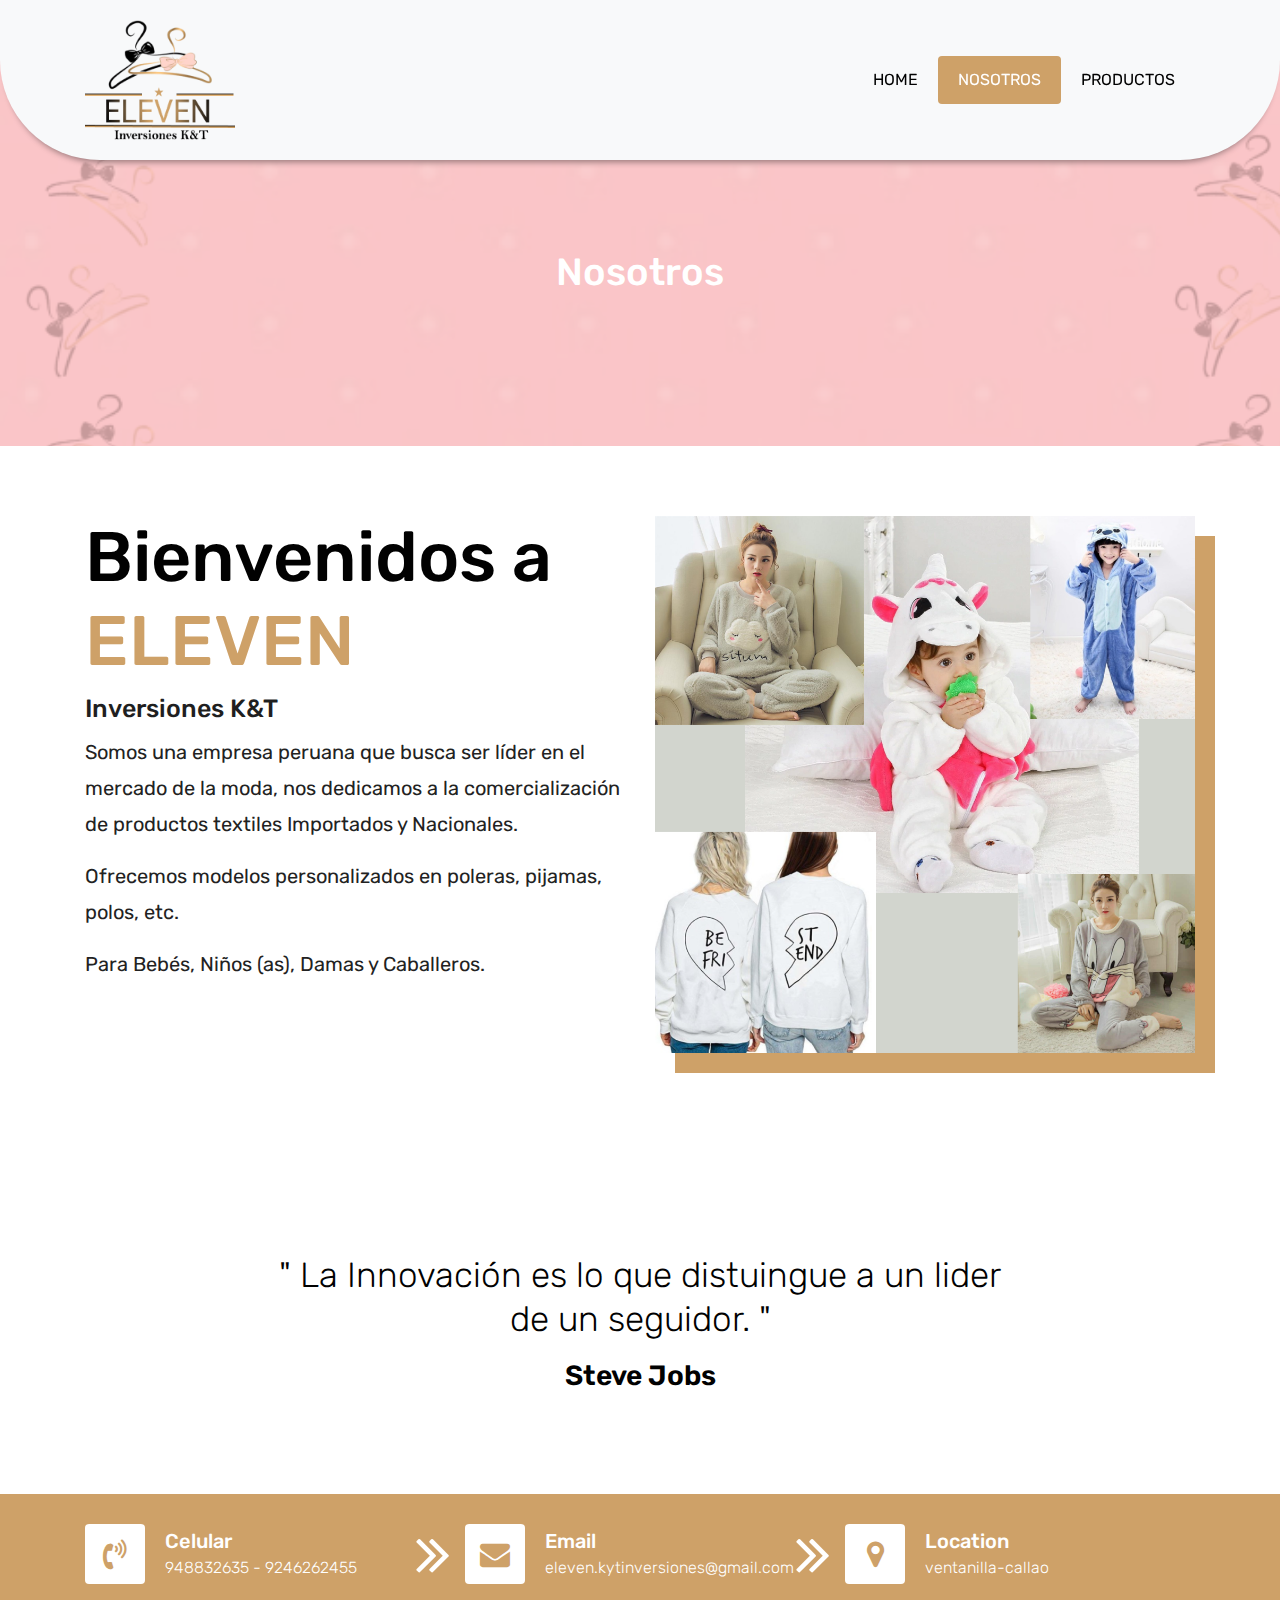
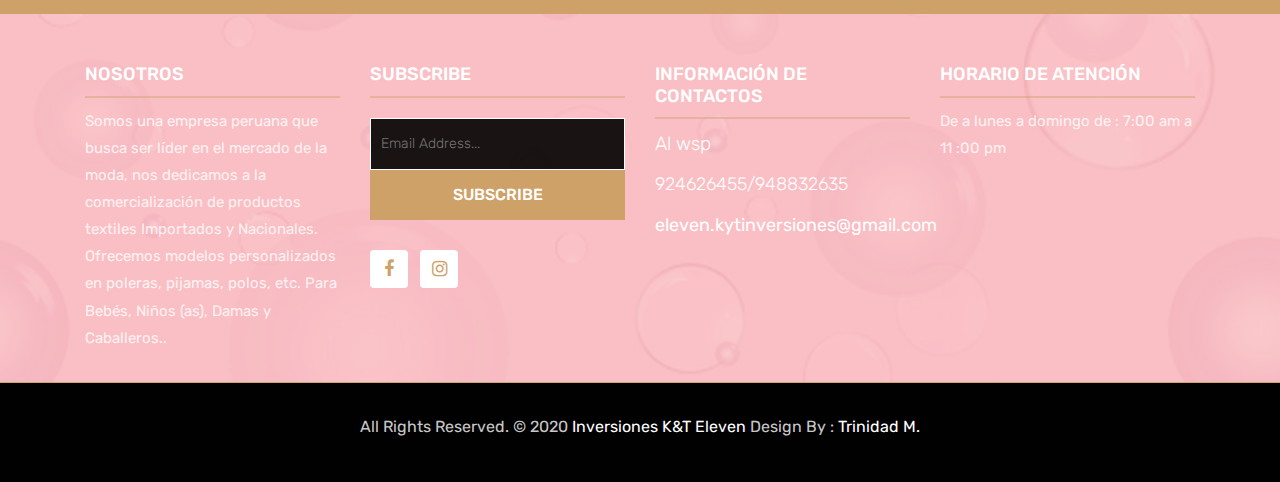
==== about.html @ 2e325578 "subiendo la pagina eleven" ====
<!DOCTYPE html>
<html lang="en"><!-- Basic -->
<head>
	<meta charset="utf-8">
    <meta http-equiv="X-UA-Compatible" content="IE=edge">   
   
    <!-- Mobile Metas -->
    <meta name="viewport" content="width=device-width, initial-scale=1">
 
     <!-- Site Metas -->
    <title>Live Ventas de Pijamas y Poleras personalizadas</title>  
    <meta name="keywords" content="">
    <meta name="description" content="">
    <meta name="author" content="">

    <!-- Site Icons -->
    <link rel="shortcut icon" href="images/favicon.ico" type="image/x-icon">
    <link rel="apple-touch-icon" href="images/apple-touch-icon.png">

    <!-- Bootstrap CSS -->
    <link rel="stylesheet" href="css/bootstrap.min.css">    
	<!-- Site CSS -->
    <link rel="stylesheet" href="css/style.css">    
    <!-- Responsive CSS -->
    <link rel="stylesheet" href="css/responsive.css">
    <!-- Custom CSS -->
    <link rel="stylesheet" href="css/custom.css">

    <!--[if lt IE 9]>
      <script src="https://oss.maxcdn.com/libs/html5shiv/3.7.0/html5shiv.js"></script>
      <script src="https://oss.maxcdn.com/libs/respond.js/1.4.2/respond.min.js"></script>
    <![endif]-->

</head>

<body>
	<!-- Start header -->
	<header class="top-navbar">
		<nav class="navbar navbar-expand-lg navbar-light bg-light">
			<div class="container">
				<a class="navbar-brand" href="index.html">
					<img class="logo"src="images/logo de la pagiona.png" alt="" />
				</a>
				<button class="navbar-toggler" type="button" data-toggle="collapse" data-target="#navbars-rs-food" aria-controls="navbars-rs-food" aria-expanded="false" aria-label="Toggle navigation">
				  <span class="navbar-toggler-icon"></span>
				</button>
				<div class="collapse navbar-collapse" id="navbars-rs-food">
					<ul class="navbar-nav ml-auto">
						<li class="nav-item"><a class="nav-link" href="index.html">Home</a></li>
						<li class="nav-item active"><a class="nav-link" href="about.html">Nosotros</a></li>
						<li class="nav-item"><a class="nav-link" href="menu.html">Productos</a></li>
					<!--	<li class="nav-item dropdown">
							<a class="nav-link dropdown-toggle" href="#" id="dropdown-a" data-toggle="dropdown">Pages</a>
							<div class="dropdown-menu" aria-labelledby="dropdown-a">
								<a class="dropdown-item" href="reservation.html">Reservation</a>
								<a class="dropdown-item" href="stuff.html">Stuff</a>
								<a class="dropdown-item" href="gallery.html">Gallery</a>
							</div>
						</li>
						<li class="nav-item dropdown">
							<a class="nav-link dropdown-toggle" href="#" id="dropdown-a" data-toggle="dropdown">Blog</a>
							<div class="dropdown-menu" aria-labelledby="dropdown-a">
								<a class="dropdown-item" href="blog.html">blog</a>
								<a class="dropdown-item" href="blog-details.html">blog Single</a>
							</div>
						</li>-->
				</div>
			</div>
		</nav>
	</header>
	<!-- End header -->
	
	<!-- Start header -->
	<div class="all-page-title page-breadcrumb">
		<div class="container text-center">
			<div class="row">
				<div class="col-lg-12">
					<h1>Nosotros</h1>
				</div>
			</div>
		</div>
	</div>
	<!-- End header -->
	
	<!-- Start About -->
	<div class="about-section-box">
		<div class="container">
			<div class="row">
				<div class="col-lg-6 col-md-6 text-center">
					<div class="inner-column">
							<h1>Bienvenidos a <span>ELEVEN</span></h1>
							<h4>Inversiones K&T</h4>
							<p>Somos una empresa peruana que busca ser líder en el mercado de la moda, nos dedicamos a la comercialización de productos textiles Importados y Nacionales. </p>
							<p>Ofrecemos modelos personalizados en poleras, pijamas, polos, etc.</p>
							<p>Para Bebés, Niños (as), Damas y Caballeros.</p>
					</div>
				</div>
				<div class="col-lg-6 col-md-6">
					<img src="images/backgroun de fb.png" alt="" class="img-fluid">
				</div>
				<div class="col-md-12">
					<div class="inner-pt">
					</div>
				</div>
			</div>
		</div>
	</div>
	<!-- End About -->
		<!-- Start QT -->
		<div class="qt-box qt-background">
			<div class="container">
				<div class="row">
					<div class="col-md-8 ml-auto mr-auto text-center">
						<p class="lead ">
							" La Innovación es lo que distuingue a un lider de un seguidor. "
						</p>
						<span class="lead">Steve Jobs</span>
					</div>
				</div>
			</div>
		</div>
		<!-- End QT -->
	
	<!-- Start Menu

	<div class="menu-box">
		<div class="container">
			<div class="row">
				<div class="col-lg-12">
					<div class="heading-title text-center">
						<h2>Ofertas Especiales</h2>
						<p>Lorem Ipsum is simply dummy text of the printing and typesetting</p>
					</div>
				</div>
			</div>
			
			<div class="row inner-menu-box">
				<div class="col-3">
					<div class="nav flex-column nav-pills" id="v-pills-tab" role="tablist" aria-orientation="vertical">
						<a class="nav-link active" id="v-pills-home-tab" data-toggle="pill" href="#v-pills-home" role="tab" aria-controls="v-pills-home" aria-selected="true">Todos</a>
						<a class="nav-link" id="v-pills-profile-tab" data-toggle="pill" href="#v-pills-profile" role="tab" aria-controls="v-pills-profile" aria-selected="false">Pijamas</a>
						<a class="nav-link" id="v-pills-messages-tab" data-toggle="pill" href="#v-pills-messages" role="tab" aria-controls="v-pills-messages" aria-selected="false">Poleras</a>
						<a class="nav-link" id="v-pills-settings-tab" data-toggle="pill" href="#v-pills-settings" role="tab" aria-controls="v-pills-settings" aria-selected="false">Polos</a>
					</div>
				</div>
				
				<div class="col-9">
					<div class="tab-content" id="v-pills-tabContent">
						<div class="tab-pane fade show active" id="v-pills-home" role="tabpanel" aria-labelledby="v-pills-home-tab">
							<div class="row">
								<div class="col-lg-4 col-md-6 special-grid drinks">
									<div class="gallery-single fix">
										<img src="images/panda.jpg" class="img-fluid" alt="Image">
										<div class="why-text">
											<h4>Special Drinks 1</h4>
											<p>Sed id magna vitae eros sagittis euismod.</p>
											<h5> $7.79</h5>
										</div>
									</div>
								</div>
								
								<div class="col-lg-4 col-md-6 special-grid drinks">
									<div class="gallery-single fix">
										<img src="images/pocoyo en blanco.jpg" class="img-fluid" alt="Image">
										<div class="why-text">
											<h4>Special Drinks 2</h4>
											<p>Sed id magna vitae eros sagittis euismod.</p>
											<h5> $9.79</h5>
										</div>
									</div>
								</div>
								
								<div class="col-lg-4 col-md-6 special-grid drinks">
									<div class="gallery-single fix">
										<img src="images/super ioncreible.jpg" class="img-fluid" alt="Image">
										<div class="why-text">
											<h4>Special Drinks 3</h4>
											<p>Sed id magna vitae eros sagittis euismod.</p>
											<h5> $10.79</h5>
										</div>
									</div>
								</div>
								
								<div class="col-lg-4 col-md-6 special-grid lunch">
									<div class="gallery-single fix">
										<img src="images/pijama-goku-ninos_grande.webp" class="img-fluid" alt="Image">
										<div class="why-text">
											<h4>Special Lunch 1</h4>
											<p>Sed id magna vitae eros sagittis euismod.</p>
											<h5> $15.79</h5>
										</div>
									</div>
								</div>
								
								<div class="col-lg-4 col-md-6 special-grid lunch">
									<div class="gallery-single fix">
										<img src="images/hero pijamas niños.jpg" class="img-fluid" alt="Image">
										<div class="why-text">
											<h4>Special Lunch 2</h4>
											<p>Sed id magna vitae eros sagittis euismod.</p>
											<h5> $18.79</h5>
										</div>
									</div>
								</div>
								
								<div class="col-lg-4 col-md-6 special-grid lunch">
									<div class="gallery-single fix">
										<img src="images/koalas parejas.jpg" class="img-fluid" alt="Image">
										<div class="why-text">
											<h4>Special Lunch 3</h4>
											<p>Sed id magna vitae eros sagittis euismod.</p>
											<h5> $20.79</h5>
										</div>
									</div>
								</div>
								
								<div class="col-lg-4 col-md-6 special-grid dinner">
									<div class="gallery-single fix">
										<img src="images/a rayas celeste ballenas.jpg" class="img-fluid" alt="Image">
										<div class="why-text">
											<h4>Special Dinner 1</h4>
											<p>Sed id magna vitae eros sagittis euismod.</p>
											<h5> $25.79</h5>
										</div>
									</div>
								</div>
								
								<div class="col-lg-4 col-md-6 special-grid dinner">
									<div class="gallery-single fix">
										<img src="images/a rayas.jpg" class="img-fluid" alt="Image">
										<div class="why-text">
											<h4>Special Dinner 2</h4>
											<p>Sed id magna vitae eros sagittis euismod.</p>
											<h5> $22.79</h5>
										</div>
									</div>
								</div>
								
								<div class="col-lg-4 col-md-6 special-grid dinner">
									<div class="gallery-single fix">
										<img src="images/hello kitty.jpg" class="img-fluid" alt="Image">
										<div class="why-text">
											<h4>Special Dinner 3</h4>
											<p>Sed id magna vitae eros sagittis euismod.</p>
											<h5> $24.79</h5>
										</div>
									</div>
								</div>
							</div>
							
						</div>
						<div class="tab-pane fade" id="v-pills-profile" role="tabpanel" aria-labelledby="v-pills-profile-tab">
							<div class="row">
								<div class="col-lg-4 col-md-6 special-grid drinks">
									<div class="gallery-single fix">
										<img src="images/pijama-goku-ninos_grande.webp" class="img-fluid" alt="Image">
										<div class="why-text">
											<h4>Special Drinks 1</h4>
											<p>Sed id magna vitae eros sagittis euismod.</p>
											<h5> $7.79</h5>
										</div>
									</div>
								</div>
								
								<div class="col-lg-4 col-md-6 special-grid drinks">
									<div class="gallery-single fix">
										<img src="images/panada plomo.jpg" class="img-fluid" alt="Image">
										<div class="why-text">
											<h4>Special Drinks 2</h4>
											<p>Sed id magna vitae eros sagittis euismod.</p>
											<h5> $9.79</h5>
										</div>
									</div>
								</div>
								
								<div class="col-lg-4 col-md-6 special-grid drinks">
									<div class="gallery-single fix">
										<img src="images/koala polar.jpg" class="img-fluid" alt="Image">
										<div class="why-text">
											<h4>Special Drinks 3</h4>
											<p>Sed id magna vitae eros sagittis euismod.</p>
											<h5> $10.79</h5>
										</div>
									</div>
								</div>
							</div>
						
						</div>
						<div class="tab-pane fade" id="v-pills-messages" role="tabpanel" aria-labelledby="v-pills-messages-tab">
							<div class="row">
								<div class="col-lg-4 col-md-6 special-grid lunch">
									<div class="gallery-single fix">
										<img src="images/polera alianza 3.jpg" class="img-fluid" alt="Image">
										<div class="why-text">
											<h4>Special Lunch 1</h4>
											<p>Sed id magna vitae eros sagittis euismod.</p>
											<h5> $15.79</h5>
										</div>
									</div>
								</div>
								
								<div class="col-lg-4 col-md-6 special-grid lunch">
									<div class="gallery-single fix">
										<img src="images/polera  u.jpg" class="img-fluid" alt="Image">
										<div class="why-text">
											<h4>Special Lunch 2</h4>
											<p>Sed id magna vitae eros sagittis euismod.</p>
											<h5> $18.79</h5>
										</div>
									</div>
								</div>
								
								<div class="col-lg-4 col-md-6 special-grid lunch">
									<div class="gallery-single fix">
										<img src="images/poleras-alianza 2.jpg" class="img-fluid" alt="Image">
										<div class="why-text">
											<h4>Special Lunch 3</h4>
											<p>Sed id magna vitae eros sagittis euismod.</p>
											<h5> $20.79</h5>
										</div>
									</div>
								</div>
							</div>
						</div>
				
						<div class="tab-pane fade" id="v-pills-settings" role="tabpanel" aria-labelledby="v-pills-settings-tab">
							<div class="row">
								<div class="col-lg-4 col-md-6 special-grid dinner">
									<div class="gallery-single fix">
										<img src="images/polos frases de sueño.jpg" class="img-fluid" alt="Image">
										<div class="why-text">
											<h4>Special Dinner 1</h4>
											<p>Sed id magna vitae eros sagittis euismod.</p>
											<h5> $25.79</h5>
										</div>
									</div>
								</div>
								
								<div class="col-lg-4 col-md-6 special-grid dinner">
									<div class="gallery-single fix">
										<img src="images/polos mikey.jpg" class="img-fluid" alt="Image">
										<div class="why-text">
											<h4>Special Dinner 2</h4>
											<p>Sed id magna vitae eros sagittis euismod.</p>
											<h5> $22.79</h5>
										</div>
									</div>
								</div>
								
								<div class="col-lg-4 col-md-6 special-grid dinner">
									<div class="gallery-single fix">
										<img src="images/pocoyo en blanco.jpg" class="img-fluid" alt="Image">
										<div class="why-text">
											<h4>Special Dinner 3</h4>
											<p>Sed id magna vitae eros sagittis euismod.</p>
											<h5> $24.79</h5>
										</div>
									</div>
								</div>
							</div>
						</div>
					</div>
				</div>
			</div>
			
		</div>
	</div>
	 End Menu -->
	
	<!-- Start Contact info -->
	
	<!-- Start Contact info -->
	<div class="contact-imfo-box">
		<div class="container">
			<div class="row">
				<div class="col-md-4 arrow-right">
					<i class="fa fa-volume-control-phone"></i>
					<div class="overflow-hidden">
						<h4>Celular</h4>
						<p class="lead">
							948832635 - 9246262455
						</p>
					</div>
				</div>
				<div class="col-md-4 arrow-right">
					<i class="fa fa-envelope"></i>
					<div class="overflow-hidden">
						<h4>Email</h4>
						<p class="lead">
							eleven.kytinversiones@gmail.com
						</p>
					</div>
				</div>
				<div class="col-md-4">
					<i class="fa fa-map-marker"></i>
					<div class="overflow-hidden">
						<h4>Location</h4>
						<p class="lead">
							ventanilla-callao
						</p>
					</div>
				</div>
			</div>
		</div>
	</div>
	<!-- End Contact info -->
	<!-- End Contact info -->
	
	<!-- Start Footer -->
	<footer class="footer-area bg-f">
		<div class="container">
			<div class="row">
				<div class="col-lg-3 col-md-6">
					<h3>Nosotros</h3>
					<p>Somos una empresa peruana que busca ser líder en el mercado de la moda, nos dedicamos a la comercialización de productos textiles Importados y Nacionales.
							Ofrecemos modelos personalizados en poleras, pijamas, polos, etc. Para Bebés, Niños (as), Damas y Caballeros..</p>
				</div>
				<div class="col-lg-3 col-md-6">
					<h3>Subscribe</h3>
					<div class="subscribe_form">
						<form class="subscribe_form">
							<input name="EMAIL" id="subs-email" class="form_input" placeholder="Email Address..." type="email">
							<button type="submit" class="submit">SUBSCRIBE</button>
							<div class="clearfix"></div>
						</form>
					</div>
					<ul class="list-inline f-social">
						<li class="list-inline-item"><a href="#"><i class="fa fa-facebook" aria-hidden="true"></i></a></li>
					<!--	<li class="list-inline-item"><a href="#"><i class="fa fa-twitter" aria-hidden="true"></i></a></li>
						<li class="list-inline-item"><a href="#"><i class="fa fa-linkedin" aria-hidden="true"></i></a></li>
						<li class="list-inline-item"><a href="#"><i class="fa fa-google-plus" aria-hidden="true"></i></a></li>-->
						<li class="list-inline-item"><a href="#"><i class="fa fa-instagram" aria-hidden="true"></i></a></li>
					</ul>
				</div>
				<div class="col-lg-3 col-md-6">
					<h3>Información de Contactos</h3>
					<p class="lead">Al wsp</p>
					<p class="lead"><a href="#">924626455/948832635</a></p>
					<p><a href="#"> eleven.kytinversiones@gmail.com</a></p>
				</div>
				<div class="col-lg-3 col-md-6">
					<h3>Horario de Atención</h3>
					<p><span class="text-color"> De a lunes a domingo de : 7:00 am a 11 :00 pm </span></p>
				</div>
			</div>
		</div>
		
		<div class="copyright">
			<div class="container">
				<div class="row">
					<div class="col-lg-12">
						<p class="company-name">All Rights Reserved. &copy; 2020 <a href="#">Inversiones K&T Eleven</a> Design By : 
					<a href="https://html.design/">Trinidad M.</a></p>
					</div>
				</div>
			</div>
		</div>
		
	</footer>
	<!-- End Footer -->
	
	<a href="#" id="back-to-top" title="Back to top" style="display: none;"><i class="fa fa-paper-plane-o" aria-hidden="true"></i></a>

	<!-- ALL JS FILES -->
	<script src="js/jquery-3.2.1.min.js"></script>
	<script src="js/popper.min.js"></script>
	<script src="js/bootstrap.min.js"></script>
    <!-- ALL PLUGINS -->
	<script src="js/jquery.superslides.min.js"></script>
	<script src="js/images-loded.min.js"></script>
	<script src="js/isotope.min.js"></script>
	<script src="js/baguetteBox.min.js"></script>
	<script src="js/form-validator.min.js"></script>
    <script src="js/contact-form-script.js"></script>
    <script src="js/custom.js"></script>
</body>
</html>
---- css/style.css ----
/*------------------------------------------------------------------
    IMPORT FONTS
-------------------------------------------------------------------*/

@import url('https://fonts.googleapis.com/css?family=Rubik:300,400,500,700,900');

/*------------------------------------------------------------------
    IMPORT FILES
-------------------------------------------------------------------*/

@import url(animate.css);
@import url(font-awesome.min.css);
@import url(superslides.css);
@import url(baguetteBox.min.css);

/*------------------------------------------------------------------
   LOGO
-------------------------------------------------------------------*/
.logo{
    height: 120px;
    width: 150px;
}
/*------------------------------------------------------------------
    SKELETON
-------------------------------------------------------------------*/

body {
    color: #010101;
    font-size: 15px;
    font-family: 'Rubik', sans-serif;
    line-height: 1.80857;
}


a {
    color: #1f1f1f;
    text-decoration: none !important;
    outline: none !important;
    -webkit-transition: all .3s ease-in-out;
    -moz-transition: all .3s ease-in-out;
    -ms-transition: all .3s ease-in-out;
    -o-transition: all .3s ease-in-out;
    transition: all .3s ease-in-out;
}

h1,
h2,
h3,
h4,
h5,
h6 {
    letter-spacing: 0;
    font-weight: normal;
    position: relative;
    padding: 0 0 10px 0;
    font-weight: normal;
    line-height: 120% !important;
    color: #1f1f1f;
    margin: 0
}

h1 {
    font-size: 24px
}

h2 {
    font-size: 22px
}

h3 {
    font-size: 18px
}

h4 {
    font-size: 16px
}

h5 {
    font-size: 14px
}

h6 {
    font-size: 13px
}

h1 a,
h2 a,
h3 a,
h4 a,
h5 a,
h6 a {
    color: #212121;
    text-decoration: none!important;
    opacity: 1
}

h1 a:hover,
h2 a:hover,
h3 a:hover,
h4 a:hover,
h5 a:hover,
h6 a:hover {
    opacity: .8
}

a {
    color: #1f1f1f;
    text-decoration: none;
    outline: none;
}

a,
.btn {
    text-decoration: none !important;
    outline: none !important;
    -webkit-transition: all .3s ease-in-out;
    -moz-transition: all .3s ease-in-out;
    -ms-transition: all .3s ease-in-out;
    -o-transition: all .3s ease-in-out;
    transition: all .3s ease-in-out;
}

.btn-custom {
    margin-top: 20px;
    background-color: transparent !important;
    border: 2px solid #ddd;
    padding: 12px 40px;
    font-size: 16px;
}

.lead {
    font-size: 16px;
    line-height: 30px;
    columns: #cea168;
    margin: 0;
    padding: 0;
}

blockquote {
    margin: 20px 0 20px;
    padding: 30px;
}

ul, li, ol{
	list-style: none;
	margin: 0px;
	padding: 0px;
}
button:focus{
	outline: none;
}

.form-control::-moz-placeholder {
    color: #2a2a2a;
    opacity: 1;
}

/*------------------------------------------------------------------
    LOADER 
-------------------------------------------------------------------*/


/*------------------------------------------------------------------
    HEADER
-------------------------------------------------------------------*/
.top-navbar{
	position: relative;
	z-index: 10;
}

.top-navbar .navbar{
	padding: 15px 0px;
	position: fixed;
	width: 100%;
	border-radius: 0px 0px 100px 100px;
	transition: height .3s ease-out, background .3s ease-out, box-shadow .3s ease-out;
	-webkit-transform: translate3d(0, 0, 0);
	transform: translate3d(0, 0, 0);
	-webkit-box-shadow: 0 8px 6px -6px rgba(0, 0, 0, 0.4);
	box-shadow: 0 8px 6px -6px rgba(0, 0, 0, 0.4);
	z-index: 100;
}

.top-navbar .navbar-light .navbar-nav .nav-link{
	color: #010101;
	font-size: 16px;
	padding: 10px 20px;
	border-radius: 4px;
	text-transform: uppercase;
}

.top-navbar .navbar-light .navbar-nav .nav-item .nav-link:hover{
	background: #cea168;
	color: #ffffff;
}
.top-navbar .navbar-light .navbar-nav .nav-item.active .nav-link{
	background: #cea168;
	color: #ffffff;
	border-radius: 4px;
}

.navbar-expand-lg .navbar-nav .dropdown-menu{
	border: none;
	border-radius: 0px;
	padding: 10px;
	box-shadow: 2px 5px 6px rgba(0,0,0,0.5);
}
.navbar-expand-lg .navbar-nav .dropdown-menu a{
	padding: 10px 10px;
	text-transform: uppercase;
}

.navbar-expand-lg .navbar-nav .dropdown-menu a.dropdown-item:hover{
	background: #cea168;
	color: #ffffff;
}
.navbar-light .navbar-toggler:hover{
	background:#fed4c4;
}

/*------------------------------------------------------------------
    Slider
-------------------------------------------------------------------*/

.cover-slides{
	height: 100vh;
}
.slides-navigation a {
	background: #f9c1c2;
    position: absolute;
    height: 50px;
    width: 50px;
    top: 50%;
    font-size: 20px;
    display: block;
    color: #fff;
	border-radius: 4px;
	line-height: 63px;
	text-align: center;
    transition: all .3s ease-in-out;
}
.slides-navigation a i{
	font-size: 40px;
}
.slides-navigation a:hover {
	background: #010101;
}
.cover-slides .container{
	height: 100%;
	position: relative;
	z-index: 2;
}
.cover-slides .container > .row {
	-webkit-box-align: center;
	-ms-flex-align: center;
	align-items: center;
}
.cover-slides .container > .row {
    height: 100%;
}

.btn{
	text-transform: uppercase;
	padding: 19px 36px;
}
.btn{
	display: inline-block;
	font-weight: 600;
	text-align: center;
	white-space: nowrap;
	vertical-align: middle;
	-webkit-user-select: none;
	-moz-user-select: none;
	-ms-user-select: none;
	user-select: none;
	border: 2px solid transparent;
	padding: 12px 30px;
	font-size: 16px;
	line-height: 1.5;
	border-radius: .1875rem;
	transition: color .15s ease-in-out, background-color .15s ease-in-out, border-color .15s ease-in-out, box-shadow .15s ease-in-out;
}
.btn-outline-new-white {
    color: #fff;
    background-color: #9e9c9b;
    background-image: none;
    border-color: #9e9c9b;
}
.btn-outline-new-white:hover {
    color: #ffffff;
    background-color: #333333;
    border-color: #333333;
}

.overlay-background {
    background: #333;
    position: absolute;
    height: 100%;
    width: 100%;
    left: 0;
    top: 0;
	opacity: 0.5;
}

.cover-slides h1{
	font-family: 'Rubik', sans-serif;
	font-weight: 500;
	font-size: 64px;
	color: #fff;
}
.cover-slides p{
	font-size: 18px;
	color: #fff;
}
.slides-pagination a{
	border: 2px solid #ffffff;
}
.slides-pagination a.current{
	background: #cea168;
	border: 2px solid ;
}

/*------------------------------------------------------------------
    About
-------------------------------------------------------------------*/

.about-section-box{
	padding: 70px 0px;
	background: #ffffff url(../images/fondo\ en\ cierre.jpg) no-repeat bottom center;
	background-size: cover;
}
.about-section-box .img-fluid{
	box-shadow: 20px 20px 0px #cea168;
}
.inner-column{
	text-align: left;
}
.inner-column h1{
	font-family: 'Rubik', sans-serif;
	font-size: 70px;
	color: #010101;
	font-weight: 500;
}
.inner-column h1 span{
	color: #cea168;
}
.inner-column h4{
	font-size: 25px;
	font-weight: 500;
}
.inner-column p{
	font-size: 20px;
	color: #222222;
}
.inner-column .btn-outline-new-white{
	color: #fff;
}
.inner-column .btn-outline-new-white:hover{
	color: #ffffff;
}

/*------------------------------------------------------------------
    QT
-------------------------------------------------------------------*/


.qt-background{
	background: url(../images/fondo\ llano.jpg) no-repeat;
	background-size: cover;
	padding: 100px 0;
	background-attachment: fixed;
	background-position: center center;
	position: relative;
}
.qt-background p {
    font-size: 35px;
    font-weight: 300;
    line-height: 44px;
    color: #010101;
	font-family: 'Rubik', sans-serif;
	margin-bottom: 20px;
}

.qt-background span {
    color: #010101;
    font-size: 28px;  
	font-weight: 600;	
}

/*------------------------------------------------------------------
    Menu
-------------------------------------------------------------------*/

.menu-box{
	padding: 70px 0px;
}

.heading-title{
	margin-bottom: 50px;
}
.heading-title h2{
	color: #010101;
	font-size: 28px;
	font-family: 'Rubik', sans-serif;
	font-weight: 500;
}
.heading-title p{
	font-size: 18px;
	font-weight: 200;
	margin: 0px;
}

.inner-menu-box{}
.inner-menu-box .nav-pills .nav-link.active{
	background: #fed4c4;
}
.inner-menu-box .nav-pills .nav-link{
	font-size: 18px;
}
.inner-menu-box .nav-pills .nav-link:hover{
	background: #fed4c4;
	color: #ffffff;
}

.gallery-single{
	margin-bottom: 30px;
}

.gallery-single {
    position: relative;
    overflow: hidden;
    -webkit-box-shadow: 0 0 10px #ccc;
    box-shadow: 0 0 10px #ccc;
}

.why-text {
    position: absolute;
    left: 0;
    bottom: -100%;
    right: 0;
    height: 100%;
    background: rgba(207, 166, 113, 0.9);
    padding: 12px 12px;
    -webkit-transition: all .3s ease;
    transition: all .3s ease;
}
.why-text h4{
	color: #ffffff;
	font-size: 16px;
	font-weight: 500;
	font-family: 'Rubik', sans-serif;
}
.why-text p{
	color: #ffffff;
	font-size: 13px;
	border-bottom: 1px dashed #010101;
	margin: 0px;
	padding-bottom: 15px;
	margin-top: 0px;
	margin-bottom: 15px;
}
.why-text h5{
	font-size: 18px;
	font-weight: 600;
	color: #ffffff;
}

.gallery-single:hover .why-text{
	bottom: 0px;
}


/*------------------------------------------------------------------
    Gallery
-------------------------------------------------------------------*/

.gallery-box{
	padding: 70px 0px;
}
.tz-gallery{
	margin-top: 30px;
}
.tz-gallery .lightbox img {
    width: 100%;
    transition: 0.2s ease-in-out;
    box-shadow: 0 2px 3px rgba(0,0,0,0.2);
}
.tz-gallery .lightbox img:hover {
    transform: scale(1.05);
    box-shadow: 0 8px 15px rgba(0,0,0,0.3);
}
.tz-gallery .lightbox{
	border: 3px solid #cea168;
	display: inline-block;
	margin-bottom: 30px;
}


/*------------------------------------------------------------------
    Customer Reviews
-------------------------------------------------------------------*/

.customer-reviews-box{
	padding: 70px 0px;
}

.carousel-inner .carousel-item .img-box{
	width: 135px;
	height: 135px;
}
.carousel-control-prev{
	left: -100px;
}
.carousel-control-next{
	right: -100px;
}
.carousel-indicators{
	top: 320px;
}

.text-warning{
	color: #57acf1 !important;
	font-size: 24px;
}

@media (min-width: 320px) and (max-width: 640px) {
	.carousel-inner .carousel-item p{
		font-size: 14px;
	}
	.carousel-control-prev{
		left: -5px;
	}
	.carousel-control-next{
		right: -5px;
	}
 	.carousel-indicators{
		top: 400px;
	}
}

#reviews .carousel-control-prev{
	background: #57acf1;
	color: #ffffff;
	display: block;
	position: absolute;
	width: 8%;
	height: 50px;
	top: 50%;
	border-radius: 4px;
	font-size: 28px;
	opacity: 1;
}
#reviews .carousel-control-prev:hover{
	background: #010101;
	color: #ffffff;
}

#reviews .carousel-control-next{
	background: #57acf1;
	color: #ffffff;
	display: block;
	position: absolute;
	width: 8%;
	height: 50px;
	top: 50%;
	border-radius: 4px;
	font-size: 28px;
	opacity: 1;
}
#reviews .carousel-control-next:hover{
	background: #010101;
	color: #ffffff;
}


/*------------------------------------------------------------------
    Contact info
-------------------------------------------------------------------*/

.contact-imfo-box{
	background: #cea168;
	padding: 30px 0;
	border-radius: 0px;
}

.overflow-hidden {
    overflow: hidden;
}

.contact-imfo-box i{
	display: block;
	float: left;
	width: 60px;
	height: 60px;
	line-height: 60px;
	text-align: center;
	background: #fff;
	color: #cea168;
	font-size: 30px;
	-webkit-border-radius: 4px;
	-moz-border-radius: 4px;
	-ms-border-radius: 4px;
	border-radius: 4px;
	margin-right: 20px;
}
.contact-imfo-box h4 {
    margin: 0px;
    margin-top: 5px;
	color: #ffffff;
	font-size: 20px;
	padding: 0px;
	font-weight: 500;
	line-height: 24px;
}
.contact-imfo-box p {
    margin: 0px;
	color: #ffffff;
	font-weight: 300;
}

/*------------------------------------------------------------------
    Footer
-------------------------------------------------------------------*/

.footer-area{
	padding-top: 50px;
	padding-bottom: 0px;
}
.bg-f{
	background-image: url("../images/ondo\ backgorund\ footer.jpg");
	background-attachment: scroll;
	background-clip: initial;
	background-color: rgba(0, 0, 0, 0);
	background-origin: initial;
	background-position: center center;
	background-repeat: no-repeat;
	background-size: cover;
	position: relative;
}
.bg-f::before {
    background: #f9c1c2;
    content: "";
    height: 100%;
    left: 0;
    position: absolute;
    top: 0;
    width: 100%;
    z-index: 1;
	opacity: 0.8;
}

.footer-area .container{
	position: relative;
	z-index: 1;
}
.footer-area h3{
	color: #ffffff;
	text-transform: uppercase;
	font-size: 18px;
	font-weight: 500;
	border-bottom: 2px solid rgba(207, 166, 113, 0.5);
	margin-bottom: 10px;
}
.footer-area p{
	font-size: 15px;
	color: rgba(255, 255, 255, 0.8);
	margin: 0;
	padding-bottom: 10px;
}

.arrow-right{
	position: relative;
}
.arrow-right::before {
    content: "\f101";
	font-family: 'FontAwesome';	
	position: absolute;
	right: 0px;
	top: 0;
	color: #fff;
	font-size: 60px;
	line-height: 60px;
}


.footer-area p.lead{
	font-size: 19px;
	color: #ffffff;
	margin-bottom: 0px;
}
.footer-area p.lead a{
	color: #ffffff;
	margin-bottom: 15px;
}
.footer-area p.lead a:hover{
	color: #010101;
}
.footer-area p a{
	font-size: 18px;
	color: #ffffff;
}
.footer-area p a:hover{
	color: #010101;
}

.subscribe_form {
    display: block;
    text-align: center;
    padding: 5px 0;
}

.subscribe_form .form_input {
    display: block;
    background-color: rgba(0,0,0,0.9);
	border: 1px solid #ffffff;
    color: #fff;
    font-size: 14px;
    line-height: 50px;
    padding: 0 10px;
    float: left;
	font-weight: 300;
    width: 100%;
    transition: all 0.5s ease-in-out;
}

.subscribe_form .submit {
    background-color: #cea168;
    color: #fff;
    font-size: 16px;
    font-weight: 500;
    line-height: 50px;
    display: inline-block;
    padding: 0 10px;
    float: left;
    width: 100%;
	border: none;
	cursor: pointer;
    transition: all 0.5s ease-in-out;
}
.subscribe_form .submit:hover{
	background: #010101;
}

.f-social {
    padding-bottom: 10px;
    margin: 0px;
    margin-top: 20px;
}
.f-social li a {
    font-size: 18px;
    color:#cea168;
	width: 38px;
	height: 38px;
	display: block;
	text-align: center;
	line-height: 38px;
	background: #ffffff;
	border-radius: 4px;
}

.copyright{
	margin-top: 20px;
	position: relative;
	display: block;
	background-color: #010101;
	border-top: 1px solid rgba(207, 166, 113);
	padding: 30px 0;
	z-index: 1;
}

.copyright .company-name{
	font-size: 16px;
	text-align: center;
}
.copyright .company-name a{
	font-size: 16px;
}

/*------------------------------------------------------------------
    All Pages
-------------------------------------------------------------------*/

.page-breadcrumb {
    padding: 250px 0 150px;
    background: url(../images/fondo\ background\ 2.png) no-repeat;
    background-attachment: fixed;
    background-size: cover;
    background-position: 0 0;
    position: relative;
}
.all-page-title .container{
	position: relative;
	z-index: 2;
}
.all-page-title::before{
	background: #f9c1c2;
	content: "";
	height: 100%;
	left: 0;
	position: absolute;
	top: 0;
	width: 100%;
	z-index: 1;
	opacity: 0.8;	
}
.all-page-title h1{
	font-size: 38px;
	color: #ffffff;
	font-family: 'Rubik', sans-serif;
	padding: 0px;
	font-weight: 500;
}

.inner-pt{
	margin-top: 30px;
}
.inner-pt p{
	font-size: 18px;
}

.stuff-box{
	padding: 70px 0px;
}


.our-team{
    text-align: center;
    transition: all 0.5s ease 0s;
	margin-bottom: 30px;
}
.our-team:hover{
    box-shadow: 0 15px 10px -10px rgba(0, 0, 0, 0.5), 0 1px 4px rgba(0, 0, 0, 0.3), 0 0 40px rgba(0, 0, 0, 0.1) inset;
}
.our-team .pic{
    overflow: hidden;
    position: relative;
}
.our-team .pic:before,
.our-team .pic:after{
    content: "";
    width: 200%;
    height: 80%;
    background: rgba(38,37,37,0.8);
    position: absolute;
    top: -100%;
    left: -4%;
    transform: rotate(45deg);
    transition: all 0.5s ease 0s;
}
.our-team .pic:after{
    background: rgba(214,81,6,0.8);
    top: auto;
    left: auto;
    bottom: -100%;
    right: -4%;
}
.our-team:hover .pic:before{ top: 0; }
.our-team:hover .pic:after{ bottom: 0; }
.our-team .pic img{
    width: 100%;
    height: auto;
}
.our-team .social{
    width: 100%;
    padding: 0;
    margin: 0;
    list-style: none;
    position: absolute;
    bottom: 45%;
    left: 0;
    opacity: 0;
    z-index: 2;
    transition: all 0.5s ease 0.3s;
}
.our-team:hover .social{ opacity: 1; }
.our-team .social li{ display: inline-block; }
.our-team .social li a{
    display: block;
    width: 40px;
    height: 40px;
    line-height: 40px;
    font-size: 20px;
    color: #fff;
    margin-right: 10px;
    position: relative;
    transition: all 0.3s ease 0s;
}
.our-team .social li a:after{
    content: "";
    width: 100%;
    height: 100%;
    background: #d65106;
    border-radius: 0 20px 20px 20px;
    position: absolute;
    top: 0;
    left: 0;
    z-index: -1;
    transition: all 0.3s ease 0s;
}
.our-team .social li a:hover:after{ transform: rotate(180deg); }
.our-team .team-content{ padding: 20px; }
.our-team .title{
    font-size: 22px;
    font-weight: 700;
    letter-spacing: 2px;
    color: #d65106;
    text-transform: uppercase;
    margin-bottom: 7px;
}
.our-team .post{
    display: block;
    font-size: 17px;
    font-weight: 600;
    color: #333333;
    text-transform: capitalize;
}
@media only screen and (max-width: 990px){
    .our-team{ margin-bottom: 30px; }
}


.reservation-box{
	padding: 70px 0px;
}

.reservation-box h3{
	padding: 0px 15px;
	margin-bottom: 20px;
	font-weight: 600;
}

.help-block ul li{
	color: red;
}

.form-control[readonly]{
	background-color: #ffffff;
}

.form-control{
	border-radius: 0px;
	min-height: 50px;
}
.form-control:focus{
	border: 1px solid #d65106;
	box-shadow: none;
}

.form-group .picker__input.picker__input--active{
	border-color: #d65106;
}

.submit-button{
	margin-top: 20px;
}
.btn.btn-common{
	color: #d65106;
	background-color: transparent;
	background-image: none;
	border-color: #d65106;
}
.btn.btn-common:hover{
	color: #ffffff;
	background-color: #333333;
	border-color: #333333;
}
.blog-box{
	padding: 70px 0px;
}
.blog-box-inner{
	position: relative;
	margin-bottom: 30px;
}

.blog-box-inner .blog-img-box{
	position: relative;
	display: block;
}

.blog-box-inner .blog-detail{
	position: absolute;
	top: 0;
	background: #fff;
	padding: 30px 25px;
	border: 1px solid #ddd;
	transition-duration: .5s;
	height: 100%;
}

.blog-detail h4 {
    font-size: 18px;
    font-weight: 500;
    color: #222222;
}

.blog-detail ul li {
    display: inline-block;
    padding: 0px 5px;
}
.blog-detail ul li span{
	color: #d65106;
	cursor: pointer;
}
.blog-detail ul li span:hover{
	color: #010101;
}

.blog-detail ul li:first-child {
    padding-left: 0px;
}

.blog-detail p {
    padding: 10px 0px 0 0;
	margin: 0px;
	font-size: 13px;
}

.blog-detail a{
	color: #ffffff;
	margin-top: 20px;
}

.blog-box-inner .blog-detail:hover{
	background: rgba(255, 255, 255, .9);
}

.blog-inner-box {
    position: relative;
    margin: 0px 10px;
    margin-bottom: 30px;
}
.side-blog-img {
    box-shadow: 15px 15px 0px 0px rgba(214, 81, 6, 0.4);
    -webkit-transition: all 1s ease 0.01s;
    transition: all 1s ease 0.01s;
    position: relative;
}

.date-blog-up {
    position: absolute;
    right: 0px;
    top: 0px;
    background: #d65106;
    font-size: 18px;
    color: #ffffff;
    padding: 5px 15px 5px 5px;
}
.inner-blog-detail {
    background: #ffffff;
    position: relative;
    padding: 30px 20px;
}

.inner-blog-detail h3 {
    font-size: 20px;
    font-weight: 500;
    padding-bottom: 15px;
}
.inner-blog-detail ul li {
    display: inline-block;
    padding: 0px 5px;
    color: #222222;
}
.inner-blog-detail ul li span {
    color: #d65106;
}
.inner-blog-detail p {
    padding: 10px 0px;
}
.details-page blockquote {
    border-left: 5px solid #d65106;
}
.details-page blockquote {
    padding: 20px;
}
blockquote {
    margin: 20px 0 20px;
    padding: 30px;
}
.blog-inner-details-line {
    margin: 20px 0px;
    clear: both;
    float: left;
    width: 100%;
}
.line-left-social h5 {
    font-size: 18px;
    font-weight: 600;
    padding-bottom: 15px;
}
.line-left-social ul li {
    display: inline-block;
    margin-bottom: 5px;
}
.line-right-social ul li {
    display: inline-block;
}
.line-right-social ul li a {
    display: block;
    padding: 5px;
    background: #f5f5f5;
    border-radius: 6px;
    font-weight: 500;
    width: 35px;
    height: 35px;
    text-align: center;
    line-height: 25px;
    font-size: 15px;
}
.line-left-social ul li a {
    display: block;
    padding: 5px 10px;
    background: #f5f5f5;
    border-radius: 6px;
    font-weight: 400;
    font-size: 12px;
}
.line-left-social ul li a:hover {
    background: #d65106;
    color: #ffffff;
}
.line-right-social ul li a:hover {
    background: #d65106;
    color: #ffffff;
}
.line-right-social h5 {
    font-size: 18px;
    font-weight: 600;
    padding-bottom: 15px;
}
.blog-comment-box {
    clear: both;
    margin: 20px 0px;
    float: left;
    width: 100%;
}
.blog-comment-box h3 {
    font-size: 18px;
    font-weight: 600;
    padding-bottom: 20px;
}
.comment-item {
    margin-bottom: 30px;
}
.comment-item-left {
    float: left;
    width: 90px;
    height: 90px;
}
.comment-item-left img {
    width: 100%;
    border-radius: 20px;
}
.comment-item-right {
    padding-left: 110px;
}
.comment-item-right a {
    font-size: 16px;
    font-weight: 500;
}
.des-l {
    display: inline-block;
    width: 100%;
}
.des-l p {
    font-size: 13px;
}
.comment-item-right a {
    font-size: 16px;
    font-weight: 500;
}
.right-btn-re {
    float: right;
    font-style: italic;
    text-align: right;
    font-size: 16px;
    padding: 5px 10px;
    background: #f5f5f5;
    border-radius: 6px;
}
.right-btn-re:hover {
    background: #d65106;
    color: #ffffff !important;
}
.comment-respond-box {
    clear: both;
}
.blog-comment-box .children {
    margin-left: 70px;
}
.comment-item {
    margin-bottom: 30px;
}
.comment-item-right i {
    padding-right: 10px;
}

.comment-form-respond input {
    min-height: 38px;
    border: 1px solid #010101;
    border-radius: 0px;
    padding: 10px;
}
.comment-form-respond textarea {
    border: 1px solid #010101;
    border-radius: 0px;
    padding: 10px;
    min-height: 110px;
}

.btn-submit{
	color: #d65106;
	background-color: transparent;
	background-image: none;
	border-color: #d65106;
}
.btn-submit:hover{
	color: #ffffff;
	background-color: #333333;
	border-color: #333333;
}

.right-side-blog h3 {
    font-weight: 600;
    font-size: 18px;
    padding-bottom: 20px;
}
.blog-search-form {
    position: relative;
    border-bottom: 1px solid #010101;
    padding-bottom: 30px;
    margin-bottom: 20px;
}
.blog-search-form input {
    width: 100%;
    min-height: 40px;
    border: 1px solid rgba(214, 81, 6, 0.4);
    padding: 5px 40px 5px 10px;
    font-size: 15px;
    color: #222222;
}
.blog-search-form .search-btn {
    position: absolute;
    right: 0px;
    background: none;
    border: none;
    font-size: 20px;
    min-height: 40px;
    padding: 0px 15px;
}

.right-side-blog h3 {
    font-weight: 500;
    font-size: 18px;
    padding-bottom: 20px;
}
.blog-categories {
    padding-bottom: 30px;
    margin-bottom: 20px;
}
.blog-categories ul li {
    line-height: 14px;
    padding: 10px 0px;
    border-top: 1px solid #f5f5f5;
}
.blog-categories ul li a {
    display: inline-block;
    text-transform: capitalize;
    width: 100%;
}
.blog-categories ul li a:hover{
	color: #d65106;
}
.recent-box-blog {
    margin-bottom: 20px;
	display: inline-block;
}
.recent-img {
    float: left;
    position: relative;
}
.recent-img::before {
    position: absolute;
    content: '';
    z-index: 2;
    top: 0;
    left: 0;
    width: 100%;
    height: 100%;
    background-color: #d65106;
    opacity: 0.4;
    transform: scale(0);
    -webkit-transform: scale(0);
    -moz-transform: scale(0);
    -ms-transform: scale(0);
    -o-transform: scale(0);
    transition: all 0.5s ease;
    -webkit-transition: all 0.5s ease;
    -moz-transition: all 0.5s ease;
    -o-transition: all 0.5s ease;
}
.recent-box-blog:hover .recent-img::before {
    transform: scale(1);
    -webkit-transform: scale(1);
    -moz-transform: scale(1);
    -ms-transform: scale(1);
    -o-transform: scale(1);
}
.recent-info {
    display: table-cell;
    vertical-align: top;
    padding-left: 15px;
}
.recent-info ul li {
    display: inline-block;
    font-size: 11px;
    padding: 0px;
    color: #222222;
}
.recent-info h4 {
    font-size: 14px;
    padding: 0px;
    margin: 11px 0px;
    font-weight: 500;
}
.blog-tag-box ul li {
    display: inline-block;
    margin-bottom: 3px;
}
.blog-tag-box ul li a {
    padding: 5px 15px;
    display: block;
    background: #f5f5f5;
    color: #222222;
    border-radius: 6px;
}
.blog-tag-box ul li a:hover {
    color: #ffffff;
    background: #d65106;
}

.contact-box{
	padding: 70px 0px;
}

.map-full {
    width: 100%;
    height: 500px;
    border-radius: 0px;
    margin: 0px auto;
}

#back-to-top {
    position: fixed;
    bottom: 40px;
    right: 40px;
    z-index: 9999;
    width: 52px;
    height: 40px;
    text-align: center;
    line-height: 40px;
    background: #cea168;
    color: #ffffff;
    cursor: pointer;
    border: 0;
    border-radius: 2px;
    text-decoration: none;
    transition: opacity 0.2s ease-out;
	font-size: 30px;
}
---- css/responsive.css ----
/* only small desktops */
/* tablets */
/* only small tablets */
@media only screen and (min-width: 992px) and (max-width: 1180px) {
	.footer-area h3{
		font-size: 18px;
	}
}
@media (min-width: 768px) and (max-width: 991px) {
	.navbar-light .navbar-brand{
		margin-left: 15px;
	}
	.navbar-light .navbar-toggler{
		margin-right: 15px;
		border-radius: 0px;
	}
	.navbar-expand-lg .navbar-nav .dropdown-menu{
		box-shadow: none;
	}
	.carousel-control-prev{
		left: -60px;
	}
	.carousel-control-next{
		right: -60px;
	}
	.why-text h4{
		font-size: 18px;
	}
	.why-text p{
		margin: 0px;
	}
}

/* mobile or only mobile */
@media (max-width: 767px) {
	.navbar-light .navbar-brand{
		margin-left: 15px;
	}
	.navbar-light .navbar-toggler{
		margin-right: 15px;
		border-radius: 0px;
	}
	.navbar-expand-lg .navbar-nav .dropdown-menu{
		box-shadow: none;
	}
	.cover-slides h1{
		font-size: 22px;
	}
	.cover-slides p {
		font-size: 14px;
	}
	.slides-navigation a{
		height: 42px;
		width: 38px;
		line-height: 33px;
	}
	.inner-column{
		margin-top: 15px;
	}
	.inner-column h1{
		font-size: 22px;
	}
	.filter-button-group{
		margin: 10px 0px;
	}
	
	.contact-imfo-box .col-md-4{
		margin-bottom: 15px;
	}
	.carousel-control-prev{
		left: 0px;
	}
	.carousel-control-next{
		right: 0px;
	}
	.blog-box-inner .blog-detail{
		overflow: hidden;
	}
	.blog-sidebar{
		margin-top: 50px;
	}
	.top-navbar .navbar{
		border-radius: 0px 0px 50px 50px;
	}
	
}
@media only screen and (min-width: 280px) and (max-width: 599px) {
	
	.why-text p{
		margin-bottom: 0px;
		margin-top: 0px;
	}
	.inner-column{
		margin-bottom: 30px;
	}
	.inner-menu-box .nav-pills .nav-link{
		font-size: 12px;
		padding: 5px;
	}
}
---- css/custom.css ----
/** ADD YOUR AWESOME CODES HERE **/
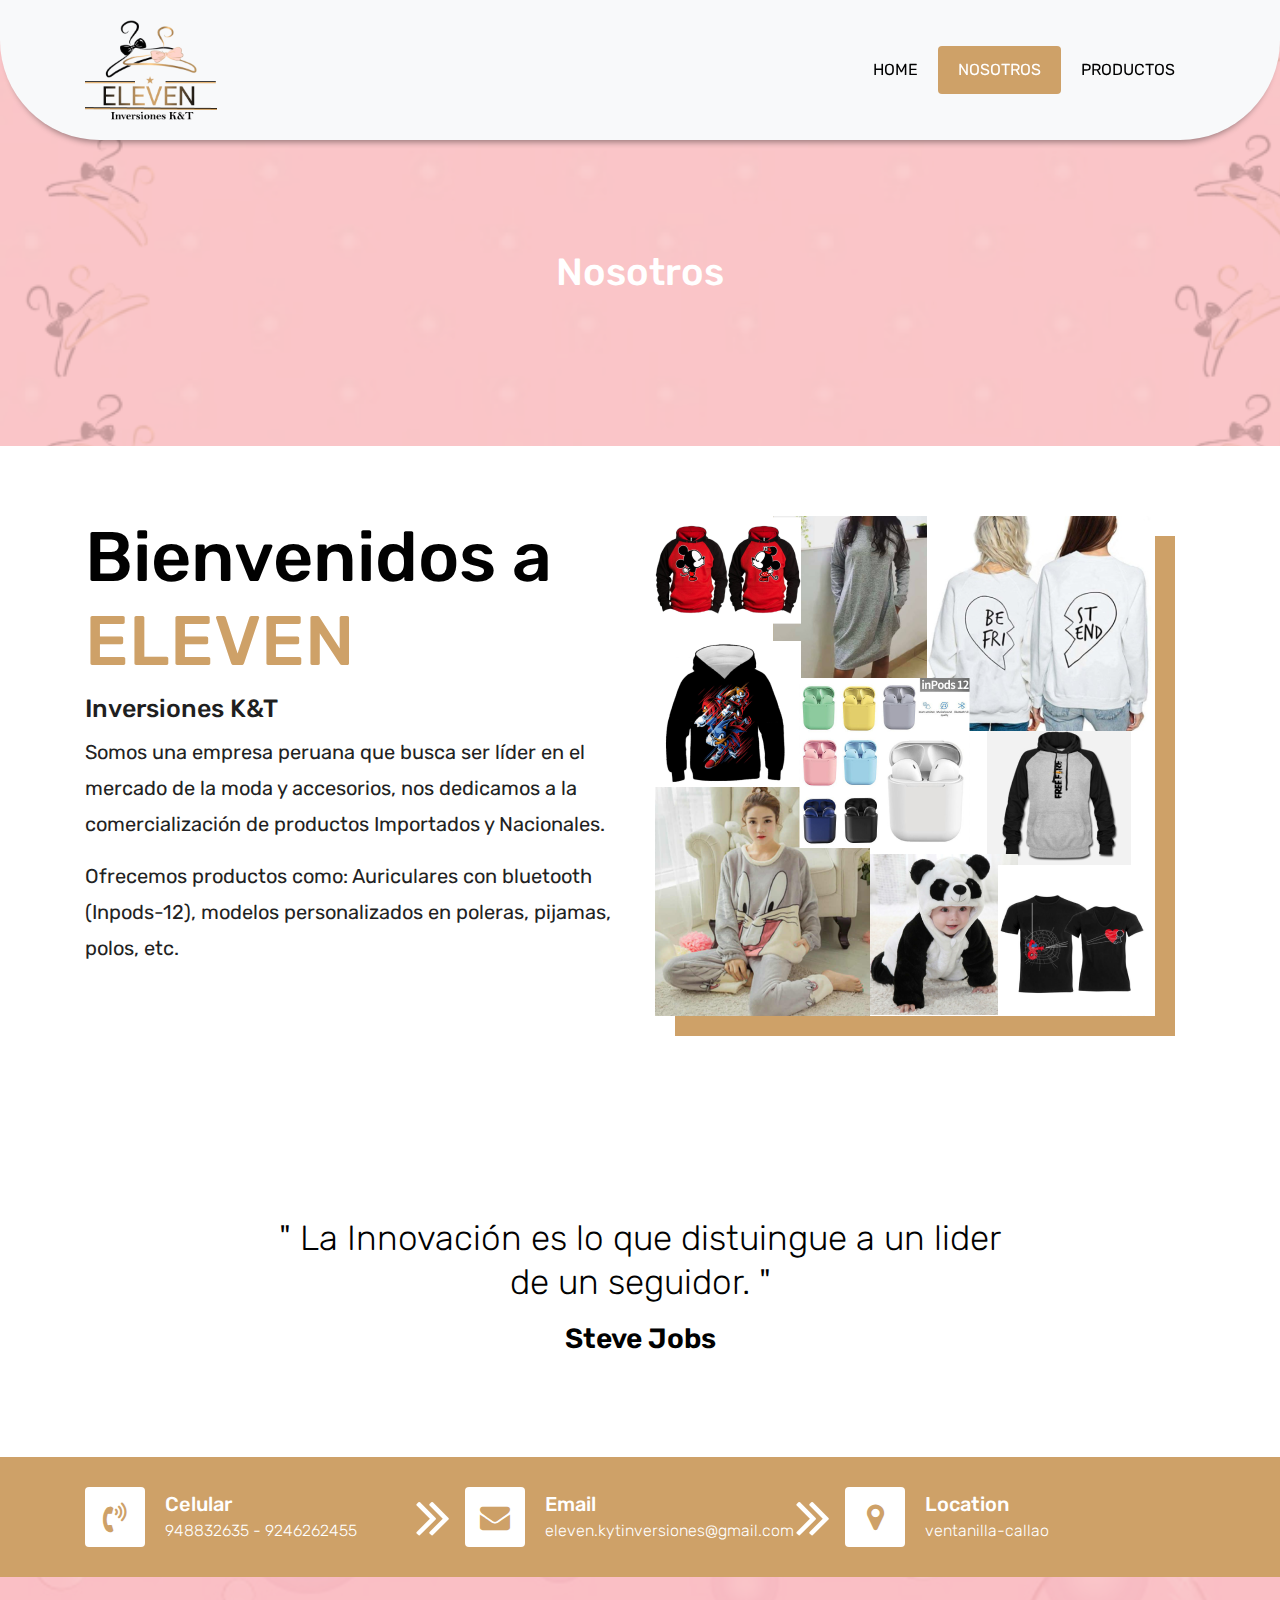
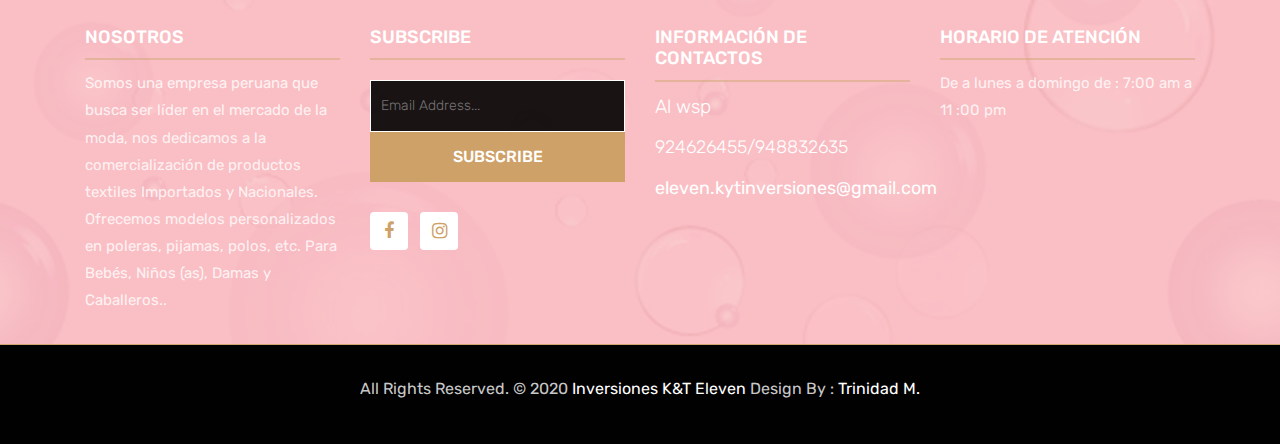
==== commit 2d3f0e0a: "subiendo actualizaciones de productos numero uno" ====
--- a/about.html
+++ b/about.html
@@ -8,7 +8,7 @@
     <meta name="viewport" content="width=device-width, initial-scale=1">
  
      <!-- Site Metas -->
-    <title>Live Ventas de Pijamas y Poleras personalizadas</title>  
+    <title>Elevenkytinversiones</title>  
     <meta name="keywords" content="">
     <meta name="description" content="">
     <meta name="author" content="">
@@ -90,13 +90,12 @@
 					<div class="inner-column">
 							<h1>Bienvenidos a <span>ELEVEN</span></h1>
 							<h4>Inversiones K&T</h4>
-							<p>Somos una empresa peruana que busca ser líder en el mercado de la moda, nos dedicamos a la comercialización de productos textiles Importados y Nacionales. </p>
-							<p>Ofrecemos modelos personalizados en poleras, pijamas, polos, etc.</p>
-							<p>Para Bebés, Niños (as), Damas y Caballeros.</p>
+							<p>Somos una empresa peruana que busca ser líder en el mercado de la moda y accesorios, nos dedicamos a la comercialización de productos Importados y Nacionales. </p>
+							<p>Ofrecemos productos como: Auriculares  con bluetooth (Inpods-12), modelos personalizados en poleras, pijamas, polos, etc.</p>
 					</div>
 				</div>
 				<div class="col-lg-6 col-md-6">
-					<img src="images/backgroun de fb.png" alt="" class="img-fluid">
+					<img src="images/backgrond primera cara.png" alt="" class="img-fluid">
 				</div>
 				<div class="col-md-12">
 					<div class="inner-pt">
--- a/css/style.css
+++ b/css/style.css
@@ -17,8 +17,8 @@
    LOGO
 -------------------------------------------------------------------*/
 .logo{
-    height: 120px;
-    width: 150px;
+    height: 100px;
+    width: 132px;
 }
 /*------------------------------------------------------------------
     SKELETON
